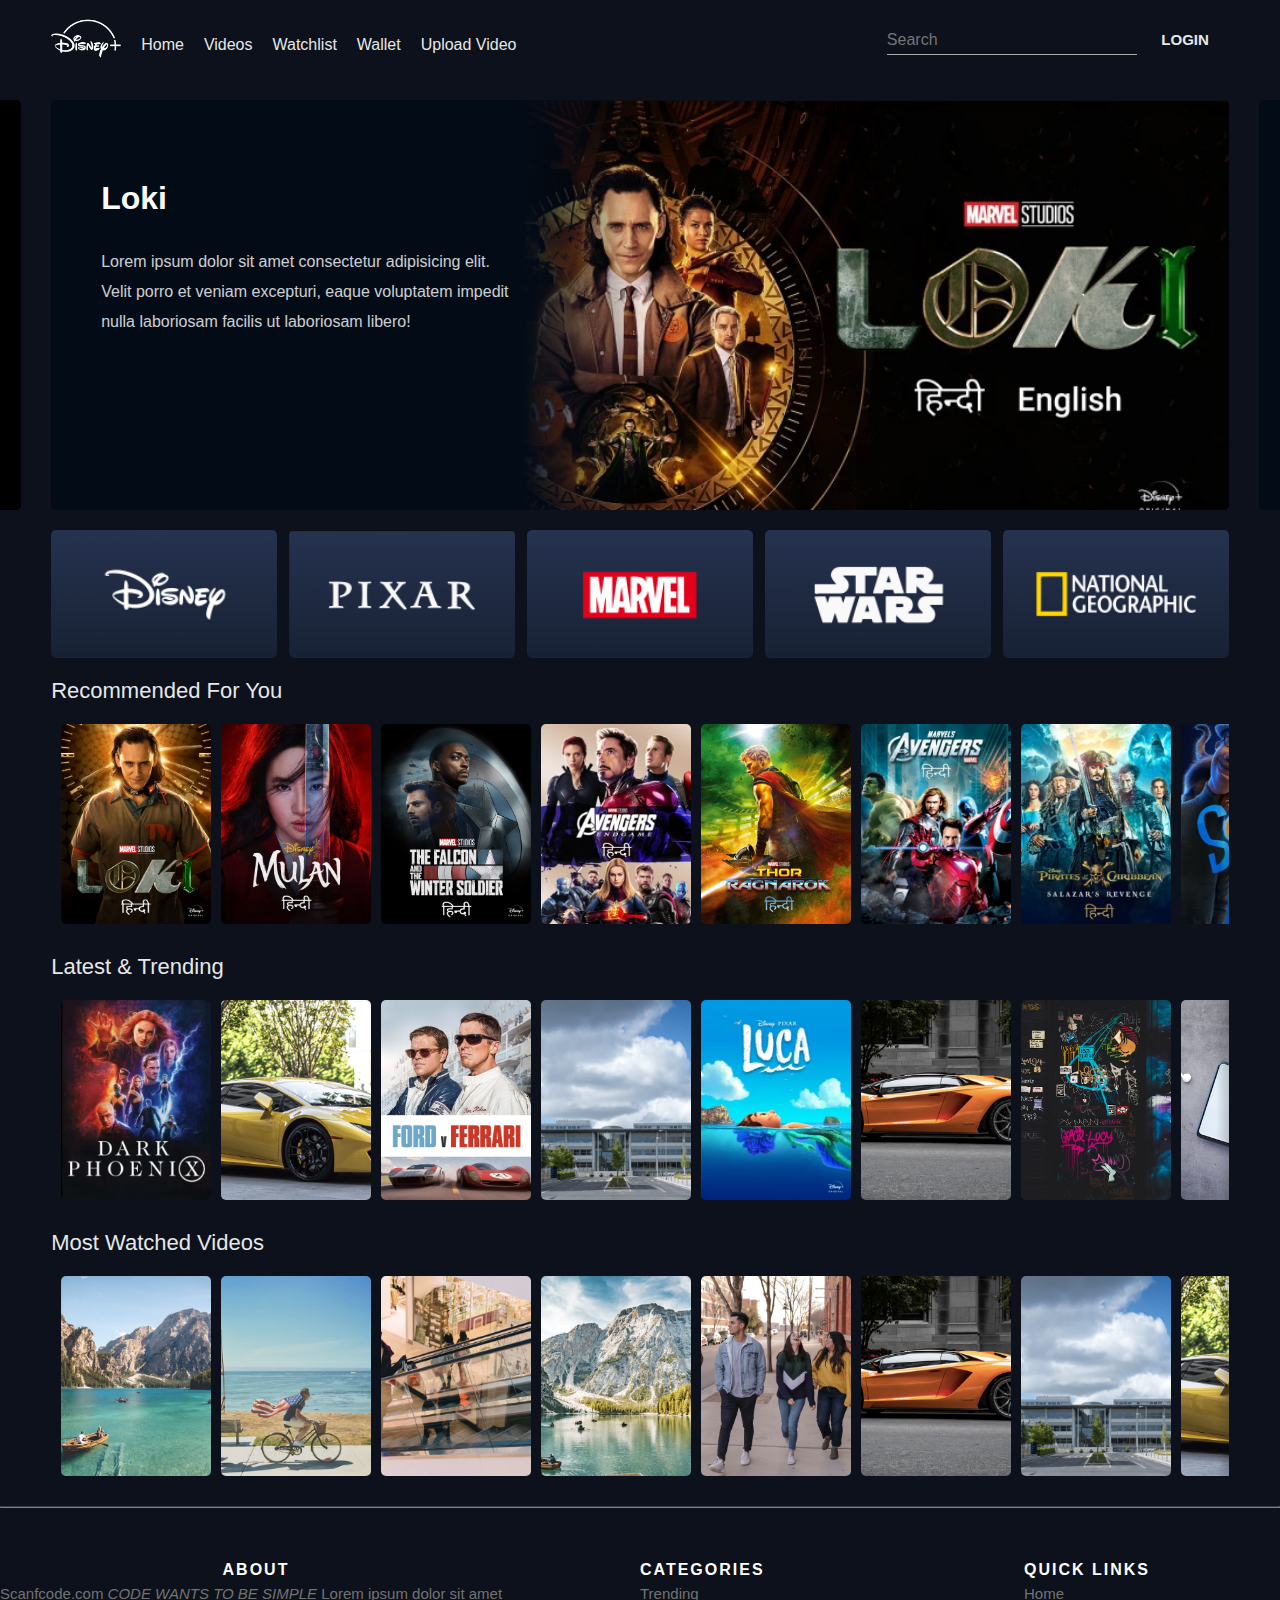
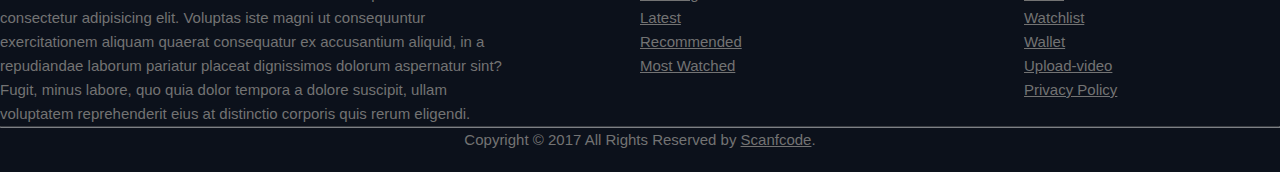
==== index.html @ 20477648 "project complete" ====
<!DOCTYPE html>
<html lang="en">
<head>
    <meta charset="UTF-8">
    <meta http-equiv="X-UA-Compatible" content="IE=edge">
    <meta name="viewport" content="width=device-width, initial-scale=1.0">
    <title>OTT</title>

    <link rel="stylesheet" href="main/style.css">

</head>
<body>
    

    <nav class="navbar">
        <img src="images/logo.png" class="brand-logo" alt="">
        <ul class="nav-links">
            <li class="nav-items"><a href="#">Home</a></li>
            <li class="nav-items"><a href="#trending">Videos</a></li>
            <li class="nav-items"><a href="#">Watchlist</a></li>
            <li class="nav-items"><a href="wallet.html">Wallet</a></li>
            <li class="nav-items"><a href="upload-video.html">Upload Video</a></li>
        </ul>

        <div class="right-container">
            <input type="text" class="search-box" placeholder="search">
            <a href="LoginAndSignUp.html" class="login-link">Login</a>
        </div>
    </nav>

    <div class="carousel-container">
        <div class="carousel">
            <!-- <div class="slider">
                <div class="slider-content">
                    <h1 class="movie-title">loki</h1>
                    <p class="movie-des">Lorem ipsum dolor sit amet, consectetur adipisicing elit. Velit ex obcaecati maiores ullam officiis similique maxime rem libero soluta autem, ut sit natus. Reprehenderit iusto non ullam officiis illum vel.</p>
                </div>
                <img src="images/slider 1.PNG" alt="">
            </div> -->
        </div>
    </div>
    <div id="recommended"></div>
    <div class="video-card-container">
        <div class="video-card">
            <img src="images/disney.PNG" class="video-card-image" alt="">
            <video src="videos/disney.mp4" mute loop class="card-video"></video>
     
        </div>

        <div class="video-card">
            <img src="images/pixar.PNG" class="video-card-image" alt="">
            <video src="videos/pixar.mp4" mute loop class="card-video"></video>
     
        </div>

        <div class="video-card">
            <img src="images/marvel.PNG" class="video-card-image" alt="">
            <video src="videos/marvel.mp4" mute loop class="card-video"></video>
     
        </div>

        <div class="video-card">
            <img src="images/star-wars.PNG" class="video-card-image" alt="">
            <video src="videos/star-war.mp4" mute loop class="card-video"></video>
     
        </div>

        <div class="video-card">
            <img src="images/geographic.PNG" class="video-card-image" alt="">
            <video src="videos/geographic.mp4" mute loop class="card-video"></video>
     
        </div>
    </div>
    <div id="trending"></div>
    <h1 class="title">recommended for you</h1>
    
    <div class="movies-list">
        <button class="pre-btn"><img src="images/pre.png" alt=""></button>
        <div class="card-container">
            <div class="card">
                <a href="paly-video.html">
                    <img src="images/poster 1.png" class="card-img" alt="">
                <div class="card-body">
                    <h2 class="name">movie name</h2>
                    <h6 class="des">Lorem ipsum dolor sit amet consectetur, adipisicing elit.</h6>
                </div>
                </a>
                
            </div>

            <div class="card">
                <a href="paly-video.html">
                <img src="images/poster 2.png" class="card-img" alt="">
                <div class="card-body">
                    <h2 class="name">movie name</h2>
                    <h6 class="des">Lorem ipsum dolor sit amet consectetur, adipisicing elit.</h6>
                </div>
                </a>
            </div>

            <div class="card">
                <a href="paly-video.html">
                <img src="images/poster 3.png" class="card-img" alt="">
                <div class="card-body">
                    <h2 class="name">movie name</h2>
                    <h6 class="des">Lorem ipsum dolor sit amet consectetur, adipisicing elit.</h6>
                </div>
                </a>
            </div>

            <div class="card">
                <a href="paly-video.html">
                <img src="images/poster 4.png" class="card-img" alt="">
                <div class="card-body">
                    <h2 class="name">movie name</h2>
                    <h6 class="des">Lorem ipsum dolor sit amet consectetur, adipisicing elit.</h6>
                </div>
                </a>
            </div>

            <div class="card">
                <a href="paly-video.html">
                <img src="images/poster 5.png" class="card-img" alt="">
                <div class="card-body">
                    <h2 class="name">movie name</h2>
                    <h6 class="des">Lorem ipsum dolor sit amet consectetur, adipisicing elit.</h6>
                </div>
                </a>
            </div>

            <div class="card">
                <img src="images/poster 6.png" class="card-img" alt="">
                <div class="card-body">
                    <h2 class="name">movie name</h2>
                    <h6 class="des">Lorem ipsum dolor sit amet consectetur, adipisicing elit.</h6>
                </div>
            </div>

            <div class="card">
                <img src="images/poster 7.png" class="card-img" alt="">
                <div class="card-body">
                    <h2 class="name">movie name</h2>
                    <h6 class="des">Lorem ipsum dolor sit amet consectetur, adipisicing elit.</h6>
                </div>
            </div>

            <div class="card">
                <img src="images/poster 8.png" class="card-img" alt="">
                <div class="card-body">
                    <h2 class="name">movie name</h2>
                    <h6 class="des">Lorem ipsum dolor sit amet consectetur, adipisicing elit.</h6>
                </div>
            </div>

            <div class="card">
                <img src="images/poster 9.png" class="card-img" alt="">
                <div class="card-body">
                    <h2 class="name">movie name</h2>
                    <h6 class="des">Lorem ipsum dolor sit amet consectetur, adipisicing elit.</h6>
                </div>
            </div>

            <div class="card">
                <img src="images/poster 10.png" class="card-img" alt="">
                <div class="card-body">
                    <h2 class="name">movie name</h2>
                    <h6 class="des">Lorem ipsum dolor sit amet consectetur, adipisicing elit.</h6>
                </div>
            </div>

            <div class="card">
                <img src="images/poster 11.png" class="card-img" alt="">
                <div class="card-body">
                    <h2 class="name">movie name</h2>
                    <h6 class="des">Lorem ipsum dolor sit amet consectetur, adipisicing elit.</h6>
                </div>
            </div> 

            <div class="card">
                <img src="images/poster 12.png" class="card-img" alt="">
                <div class="card-body">
                    <h2 class="name">movie name</h2>
                    <h6 class="des">Lorem ipsum dolor sit amet consectetur, adipisicing elit.</h6>
                </div>
            </div>  
        </div>
        <button class="nxt-btn"><img src="images/nxt.png" alt=""></button>
        
    </div> 

    <div id="most-watched"></div>
    <h1 class="title">Latest & Trending</h1>
    
    <div class="movies-list">
        <button class="pre-btn"><img src="images/pre.png" alt=""></button>
        <div class="card-container">
            <div class="card">
                <a href="paly-video.html">
                    <img src="images/poster 12.png" class="card-img" alt="">
                <div class="card-body">
                    <h2 class="name">movie name</h2>
                    <h6 class="des">Lorem ipsum dolor sit amet consectetur, adipisicing elit.</h6>
                </div>
                </a>
                
            </div>

            <div class="card">
                <a href="paly-video.html">
                <img src="images/thumbnail8.png" class="card-img" alt="">
                <div class="card-body">
                    <h2 class="name">movie name</h2>
                    <h6 class="des">Lorem ipsum dolor sit amet consectetur, adipisicing elit.</h6>
                </div>
                </a>
            </div>

            <div class="card">
                <a href="paly-video.html">
                <img src="images/poster 11.png" class="card-img" alt="">
                <div class="card-body">
                    <h2 class="name">movie name</h2>
                    <h6 class="des">Lorem ipsum dolor sit amet consectetur, adipisicing elit.</h6>
                </div>
                </a>
            </div>

            <div class="card">
                <a href="paly-video.html">
                <img src="images/thumbnail7.png" class="card-img" alt="">
                <div class="card-body">
                    <h2 class="name">movie name</h2>
                    <h6 class="des">Lorem ipsum dolor sit amet consectetur, adipisicing elit.</h6>
                </div>
                </a>
            </div>

            <div class="card">
                <a href="paly-video.html">
                <img src="images/poster 10.png" class="card-img" alt="">
                <div class="card-body">
                    <h2 class="name">movie name</h2>
                    <h6 class="des">Lorem ipsum dolor sit amet consectetur, adipisicing elit.</h6>
                </div>
                </a>
            </div>

            <div class="card">
                <img src="images/thumbnail6.png" class="card-img" alt="">
                <div class="card-body">
                    <h2 class="name">movie name</h2>
                    <h6 class="des">Lorem ipsum dolor sit amet consectetur, adipisicing elit.</h6>
                </div>
            </div>

            <div class="card">
                <img src="images/thumbnail10.avif" class="card-img" alt="">
                <div class="card-body">
                    <h2 class="name">movie name</h2>
                    <h6 class="des">Lorem ipsum dolor sit amet consectetur, adipisicing elit.</h6>
                </div>
            </div>

            <div class="card">
                <img src="images/thumbnail9.avif" class="card-img" alt="">
                <div class="card-body">
                    <h2 class="name">movie name</h2>
                    <h6 class="des">Lorem ipsum dolor sit amet consectetur, adipisicing elit.</h6>
                </div>
            </div>

            <div class="card">
                <img src="images/poster 4.png" class="card-img" alt="">
                <div class="card-body">
                    <h2 class="name">movie name</h2>
                    <h6 class="des">Lorem ipsum dolor sit amet consectetur, adipisicing elit.</h6>
                </div>
            </div>

            <div class="card">
                <img src="images/poster 1.png" class="card-img" alt="">
                <div class="card-body">
                    <h2 class="name">movie name</h2>
                    <h6 class="des">Lorem ipsum dolor sit amet consectetur, adipisicing elit.</h6>
                </div>
            </div>

            <div class="card">
                <img src="images/poster 2.png" class="card-img" alt="">
                <div class="card-body">
                    <h2 class="name">movie name</h2>
                    <h6 class="des">Lorem ipsum dolor sit amet consectetur, adipisicing elit.</h6>
                </div>
            </div> 

            <div class="card">
                <img src="images/poster 3.png" class="card-img" alt="">
                <div class="card-body">
                    <h2 class="name">movie name</h2>
                    <h6 class="des">Lorem ipsum dolor sit amet consectetur, adipisicing elit.</h6>
                </div>
            </div>  
        </div>
        <button class="nxt-btn"><img src="images/nxt.png" alt=""></button>
        
    </div>


    <h1 class="title">Most Watched Videos</h1>
    
    <div class="movies-list">
        <button class="pre-btn"><img src="images/pre.png" alt=""></button>
        <div class="card-container">
            <div class="card">
                <a href="paly-video.html">
                    <img src="images/thumbnail1.png" class="card-img" alt="">
                <div class="card-body">
                    <h2 class="name">movie name</h2>
                    <h6 class="des">Lorem ipsum dolor sit amet consectetur, adipisicing elit.</h6>
                </div>
                </a>
                
            </div>

            <div class="card">
                <a href="paly-video.html">
                <img src="images/thumbnail2.png" class="card-img" alt="">
                <div class="card-body">
                    <h2 class="name">movie name</h2>
                    <h6 class="des">Lorem ipsum dolor sit amet consectetur, adipisicing elit.</h6>
                </div>
                </a>
            </div>

            <div class="card">
                <a href="paly-video.html">
                <img src="images/thumbnail3.png" class="card-img" alt="">
                <div class="card-body">
                    <h2 class="name">movie name</h2>
                    <h6 class="des">Lorem ipsum dolor sit amet consectetur, adipisicing elit.</h6>
                </div>
                </a>
            </div>

            <div class="card">
                <a href="paly-video.html">
                <img src="images/thumbnail4.png" class="card-img" alt="">
                <div class="card-body">
                    <h2 class="name">movie name</h2>
                    <h6 class="des">Lorem ipsum dolor sit amet consectetur, adipisicing elit.</h6>
                </div>
                </a>
            </div>

            <div class="card">
                <a href="paly-video.html">
                <img src="images/thumbnail5.png" class="card-img" alt="">
                <div class="card-body">
                    <h2 class="name">movie name</h2>
                    <h6 class="des">Lorem ipsum dolor sit amet consectetur, adipisicing elit.</h6>
                </div>
                </a>
            </div>

            <div class="card">
                <img src="images/thumbnail6.png" class="card-img" alt="">
                <div class="card-body">
                    <h2 class="name">movie name</h2>
                    <h6 class="des">Lorem ipsum dolor sit amet consectetur, adipisicing elit.</h6>
                </div>
            </div>

            <div class="card">
                <img src="images/thumbnail7.png" class="card-img" alt="">
                <div class="card-body">
                    <h2 class="name">movie name</h2>
                    <h6 class="des">Lorem ipsum dolor sit amet consectetur, adipisicing elit.</h6>
                </div>
            </div>

            <div class="card">
                <img src="images/thumbnail8.png" class="card-img" alt="">
                <div class="card-body">
                    <h2 class="name">movie name</h2>
                    <h6 class="des">Lorem ipsum dolor sit amet consectetur, adipisicing elit.</h6>
                </div>
            </div> 
            <div class="card">
                <img src="images/thumbnail11.avif" class="card-img" alt="">
                <div class="card-body">
                    <h2 class="name">movie name</h2>
                    <h6 class="des">Lorem ipsum dolor sit amet consectetur, adipisicing elit.</h6>
                </div>
            </div> 

            <div class="card">
                <img src="images/thumbnail12.avif" class="card-img" alt="">
                <div class="card-body">
                    <h2 class="name">movie name</h2>
                    <h6 class="des">Lorem ipsum dolor sit amet consectetur, adipisicing elit.</h6>
                </div>
            </div> 

            <div class="card">
                <img src="images/thumbnail10.avif" class="card-img" alt="">
                <div class="card-body">
                    <h2 class="name">movie name</h2>
                    <h6 class="des">Lorem ipsum dolor sit amet consectetur, adipisicing elit.</h6>
                </div>
            </div> 

            <div class="card">
                <img src="images/thumbnail9.avif" class="card-img" alt="">
                <div class="card-body">
                    <h2 class="name">movie name</h2>
                    <h6 class="des">Lorem ipsum dolor sit amet consectetur, adipisicing elit.</h6>
                </div>
            </div> 
        </div>
        <button class="nxt-btn"><img src="images/nxt.png" alt=""></button>
        
    </div>

    <hr>
    <!-- Site footer -->
    <footer class="site-footer">
      <div class="container">
        <div class="row">
          <div class="about">
            <h6>About</h6>
            <p class="text-justify">Scanfcode.com <i>CODE WANTS TO BE SIMPLE </i> Lorem ipsum dolor sit amet consectetur adipisicing elit. Voluptas iste magni ut consequuntur exercitationem aliquam quaerat consequatur ex accusantium aliquid, in a repudiandae laborum pariatur placeat dignissimos dolorum aspernatur sint? Fugit, minus labore, quo quia dolor tempora a dolore suscipit, ullam voluptatem reprehenderit eius at distinctio corporis quis rerum eligendi.</p>
          </div>

          <div class="categories">
            <h6>Categories</h6>
            <ul class="footer-links">
              <li><a href="#trending">Trending</a></li>
              <li><a href="#trending">Latest</a></li>
              <li><a href="#recommended">Recommended</a></li>
              <li><a href="#most-watched">Most Watched</a></li>
            </ul>
          </div>

          <div class="quick-links">
            <h6>Quick Links</h6>
            <ul class="footer-links">
              <li><a href="#">Home</a></li>
              <li><a href="#">Watchlist</a></li>
              <li><a href="wallet.html">Wallet</a></li>
              <li><a href="upload-video.html">Upload-video</a></li>
              <li><a href="#">Privacy Policy</a></li>
            </ul>
          </div>
        </div>
        <hr>
      </div>
      <div class="container">
        <div class="row">
          <div class="copyright">
            <p class="copyright-text">Copyright &copy; 2017 All Rights Reserved by 
         <a href="#">Scanfcode</a>.
            </p>
          </div>
        </div>
      </div>
</footer>
    <script src="data.js"></script>
    <script src="app.js"></script>

</body>
</html>
---- main/style.css ----
@import url('https://fonts.googleapis.com/css2?family=Montserrat:wght@300;400;800&family=Work+Sans:wght@300&display=swap');

*{
    margin: 0;
    padding: 0;
    box-sizing: border-box;
}

body{
    width: 100%;
    background-color: #0c111b;
    position: relative;
    font-family: roboto, sans-serif;
}

.navbar{
    width: 100%;
    height: 80px;
    position: fixed;
    top: 0;
    left: 0;
    padding: 0 4%;
    background-color: #0c111b;
    z-index: 9;
    display: flex;
    align-items: center;
}

.brand-logo{
    height: 70px;
}

.nav-links{
    margin-top: 10px;
    display: flex;
    list-style: none;
}

.nav-items a{
    text-decoration: none;
    margin-left: 20px;
    text-transform: capitalize;
    color: #fff;
    opacity: 0.9; 
}

.right-container{
    display: block;
    margin-left: auto;
}

.search-box{
    border: none;
    border-bottom: 1px solid #aaa;
    background: transparent;
    outline: none;
    height: 30px;
    color: #fff;
    width: 250px;
    text-transform: capitalize;
    font-size: 16px;
    font-weight: 500;
    transition: .5s;
}

.search-box:focus{
    width: 400px;
    border-color: #1f80e0;
}

 .login-link{
    color: #fff;
    opacity: 0.9;
    padding: 0 20px;
    text-transform: uppercase;
    font-size: 15px;
    font-weight: 700;
    text-decoration: none;
 }

 .carousel-container{
    position: relative;
    width: 100%;
    height: 450px;
    padding: 20px 0;
    overflow-x: hidden;
    margin-top: 80px;
 }

 .carousel{
    display: flex;
    width: 92%;
    height: 100%;
    position: relative;
    margin: auto;
 }

 .slider{
    flex: 0 0 auto;
    margin-right: 30px;
    position: relative;
    background: rgba(0, 0, 0, 0.5);
    border-radius: 5px;
    width: 100%;
    height: 100%;
    left: 0;
    transition: 1s;
    overflow: hidden;
 }

 .slider img{
    width: 70%;
    min-height: 100%;
    object-fit: cover;
    display: block;
    margin-left: auto;
 }

 .slider-content{
    position: absolute;
    width: 50%;
    height: 100%;
    z-index: 2;
    background: linear-gradient(to right, #030b17 80%, #0c111b00);
    color: #fff;
 }

 .movie-title{
    padding-left: 50px;
    text-transform: capitalize;
    margin-top: 80px;
 }

 .movie-des{
    width: 80%;
    line-height: 30px;
    padding-left: 50px;
    margin-top: 30px;
    opacity: 0.8;
 }

.video-card-container{
    position: relative;
    width: 92%;
    margin: auto;
    height: 10vw;
    display: flex;
    margin-bottom: 20px;
    justify-content: space-between;
}

.video-card{
    position: relative;
    min-width: calc(100%/5 - 10px);
    width: calc(100%/5 - 10px);
    height: 100%;
    border-radius: 5px;
    overflow: hidden;
    background: #030b17;
}

.video-card-image, .card-video{
    width: 100%;
    height: 100%;
    object-fit: cover;
}

.card-video{
    position: absolute;
}

.video-card:hover .video-card-image{
    display: none;
}

.title{
    color: #fff;
    opacity: 0.9;
    padding-left: 4%;
    text-transform: capitalize;
    font-size: 22px;
    font-weight: 500;
}

.movies-list{
    width: 100%;
    height: 220px;
    position: relative;
    margin: 10px 0 20px;
}

.card-container{
    position: relative;
    width: 92%;
    padding-left: 10px;
    height: 220px;
    display: flex;
    margin: 0 auto;
    align-items: center;
    overflow-x: auto;
    overflow-y: visible;
    scroll-behavior: smooth; 
}

.card-container::-webkit-scrollbar{
    display: none;
}

.card{
    position: relative;
    min-width: 150px;
    width: 150px;
    height: 200px;
    border-radius: 5px;
    overflow: hidden;
    margin-right: 10px;
    transition: .5s;
    /* background: #000; */
}

.card-img{
    width: 100%;
    height: 100%;
    object-fit: cover;
}

.card:hover{
    transform: scale(1.1);
}

.card:hover .card-body{
    opacity: 1;
}

.card-body{
    opacity: 0;
    width: 100%;
    height: 100%;
    position: absolute;
    top: 0;
    left: 0;
    z-index: 2;
    background: linear-gradient(to bottom, rgba(4, 8, 15, 0), #192133 90%);
    padding: 10px;
    transition: 0.5s;
}

.name{
    color: #fff;
    font-size: 15px;
    font-weight: 500;
    text-transform: capitalize;
    margin-top: 60%;
}

.des{
    color: #fff;
    opacity: 0.8;
    margin: 5px 0;
    font-size: 12px;
    font-weight: 500;
}

.pre-btn,
.nxt-btn{
    position: absolute;
    top: 0;
    width: 5%;
    height: 100%;
    z-index: 2;
    border: none;
    cursor: pointer;
    outline: none;
}

.pre-btn{
    left: 0;
    background: linear-gradient(to right, #0c111b 0%, #0c111b00);
}

.nxt-btn{
    right: 0;
    background: linear-gradient(to left, #0c111b 0%, #0c111b00);
}

.pre-btn img,
.nxt-btn img{
    width: 15px;
    height: 20px;
    opacity: 0;
}

.pre-btn:hover img,
.nxt-btn:hover img{
    opacity: 1;
}
 

hr{
    border-top-color:#bbb;
    opacity:0.5;
}


.site-footer
{
  background-color:#0c111b;
  padding:45px 0 20px;
  font-size:15px;
  line-height:24px;
  color:#737373;
}

.site-footer .about{
    display: inline-block;
    width: 40%;
}

.site-footer .about h6{
   text-align: center;
}

.site-footer .categories{
    position: absolute;
    padding-left: 10%;
    width: 25%;
    display: inline-block;
}

.site-footer .quick-links{
    padding-left: 10%;
    width: 29%;
    display: inline-block;
    position: absolute;
    right: 1%;
}


.site-footer hr
{
  border-top-color:#bbb;
  opacity:0.5;
}
.site-footer hr.small
{
  margin:20px 0
}
.site-footer h6
{
  
  color:#fff;
  font-size:16px;
  text-transform:uppercase;
  margin-top:5px;
  letter-spacing:2px
}
.site-footer a
{
  color:#737373;
}
.site-footer a:hover
{
  color:#3366cc;
  text-decoration:none;
}
.footer-links
{
  padding-left:0;
  list-style:none;
}
.footer-links li
{
  display:block
}
.footer-links a
{
  color:#737373;
}
.footer-links a:active,.footer-links a:focus,.footer-links a:hover
{
  color:#3366cc;
  text-decoration:none;
}
.footer-links.inline li
{
  display:inline-block
}

.copyright{
    text-align: center;
}
.copyright-text
{
  margin:0
}
@media (max-width:991px)
{
  .site-footer [class^=col-]
  {
    margin-bottom:30px
  }
}
@media (max-width:100px)
{
  .site-footer
  {
    padding-bottom:0
  }
  .site-footer .copyright-text,.site-footer
  {
    text-align:center;
  }
}
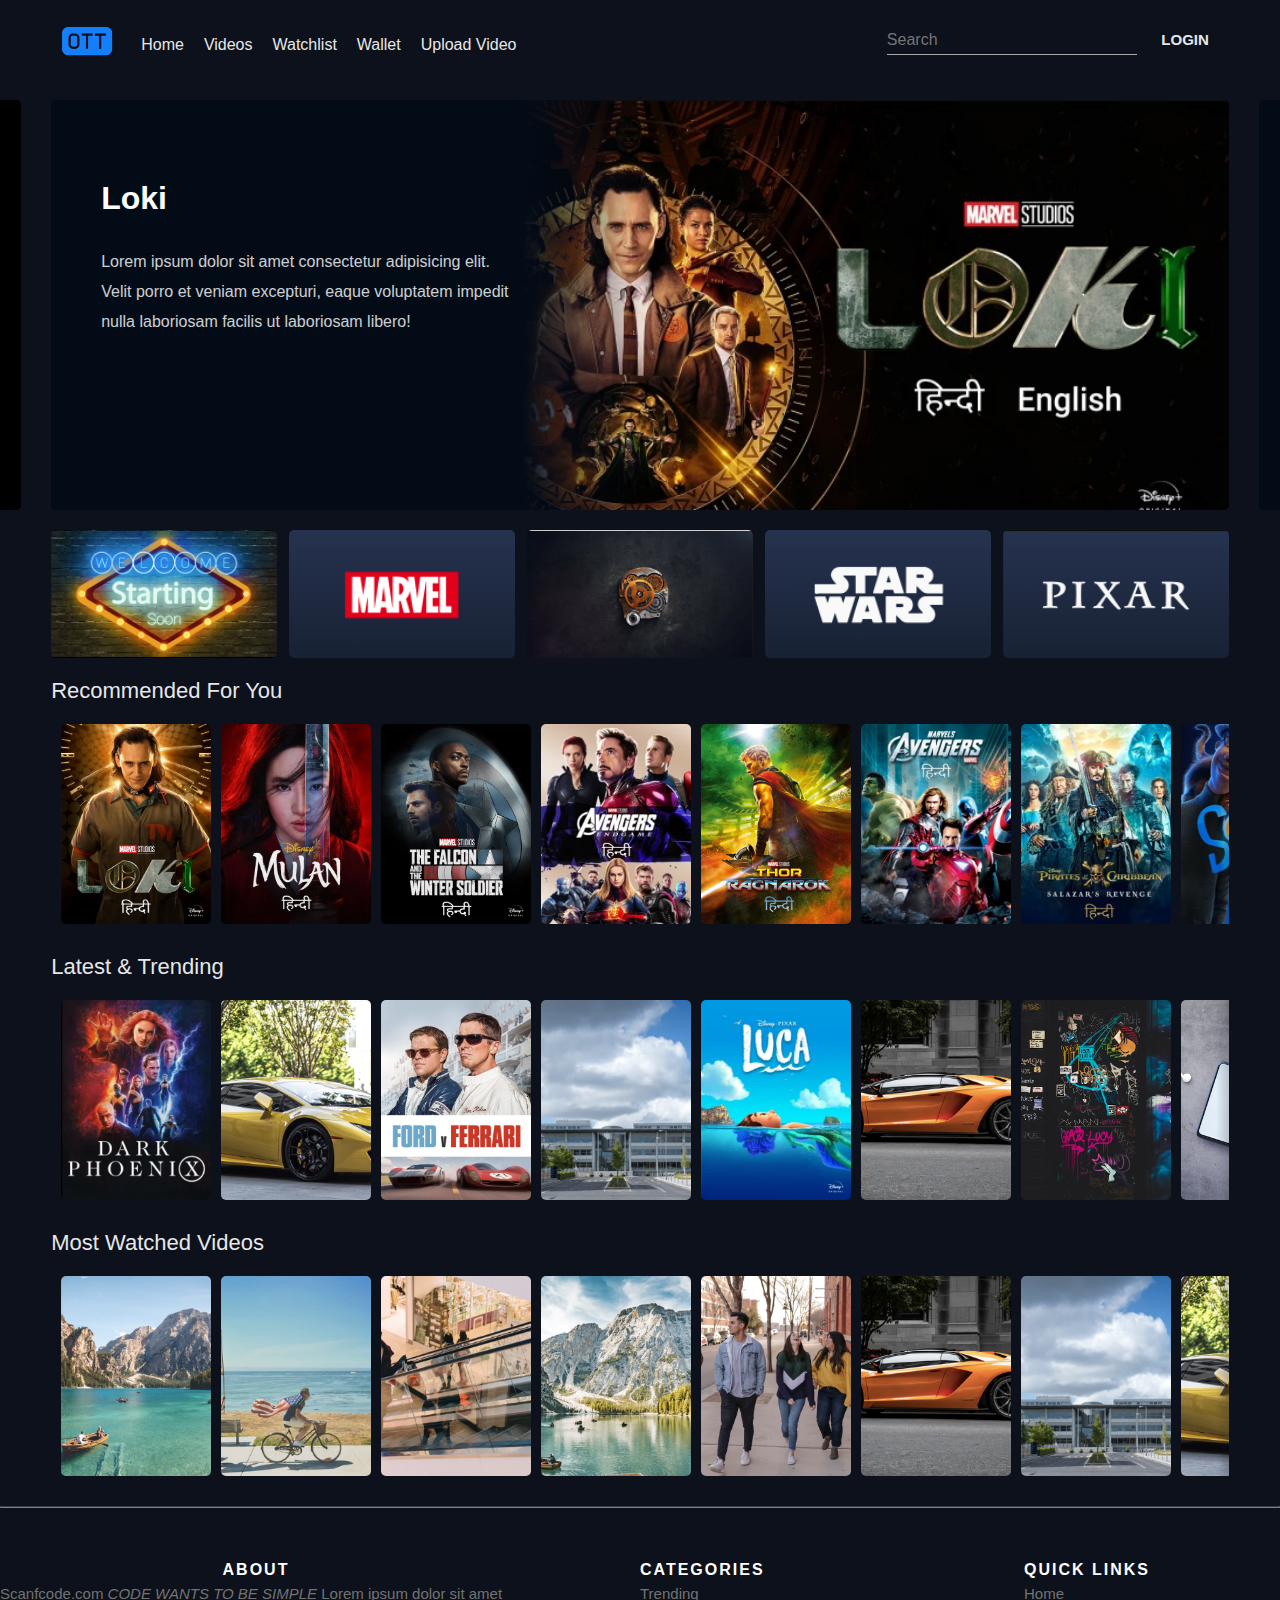
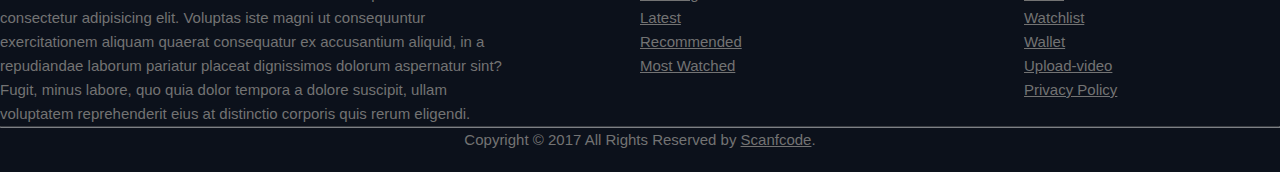
==== commit 0a180c7a: "Upadate" ====
--- a/index.html
+++ b/index.html
@@ -42,14 +42,8 @@
     <div id="recommended"></div>
     <div class="video-card-container">
         <div class="video-card">
-            <img src="images/disney.PNG" class="video-card-image" alt="">
-            <video src="videos/disney.mp4" mute loop class="card-video"></video>
-     
-        </div>
-
-        <div class="video-card">
-            <img src="images/pixar.PNG" class="video-card-image" alt="">
-            <video src="videos/pixar.mp4" mute loop class="card-video"></video>
+            <img src="images/Starting Soon.PNG" class="video-card-image" alt="">
+            <video src="videos/Starting Soon.mp4" mute loop class="card-video"></video>
      
         </div>
 
@@ -60,14 +54,20 @@
         </div>
 
         <div class="video-card">
+            <img src="images/Gears.PNG" class="video-card-image" alt="">
+            <video src="videos/Gears.mp4" mute loop class="card-video"></video>
+     
+        </div>
+
+        <div class="video-card">
             <img src="images/star-wars.PNG" class="video-card-image" alt="">
             <video src="videos/star-war.mp4" mute loop class="card-video"></video>
      
         </div>
 
         <div class="video-card">
-            <img src="images/geographic.PNG" class="video-card-image" alt="">
-            <video src="videos/geographic.mp4" mute loop class="card-video"></video>
+            <img src="images/pixar.PNG" class="video-card-image" alt="">
+            <video src="videos/pixar.mp4" mute loop class="card-video"></video>
      
         </div>
     </div>
